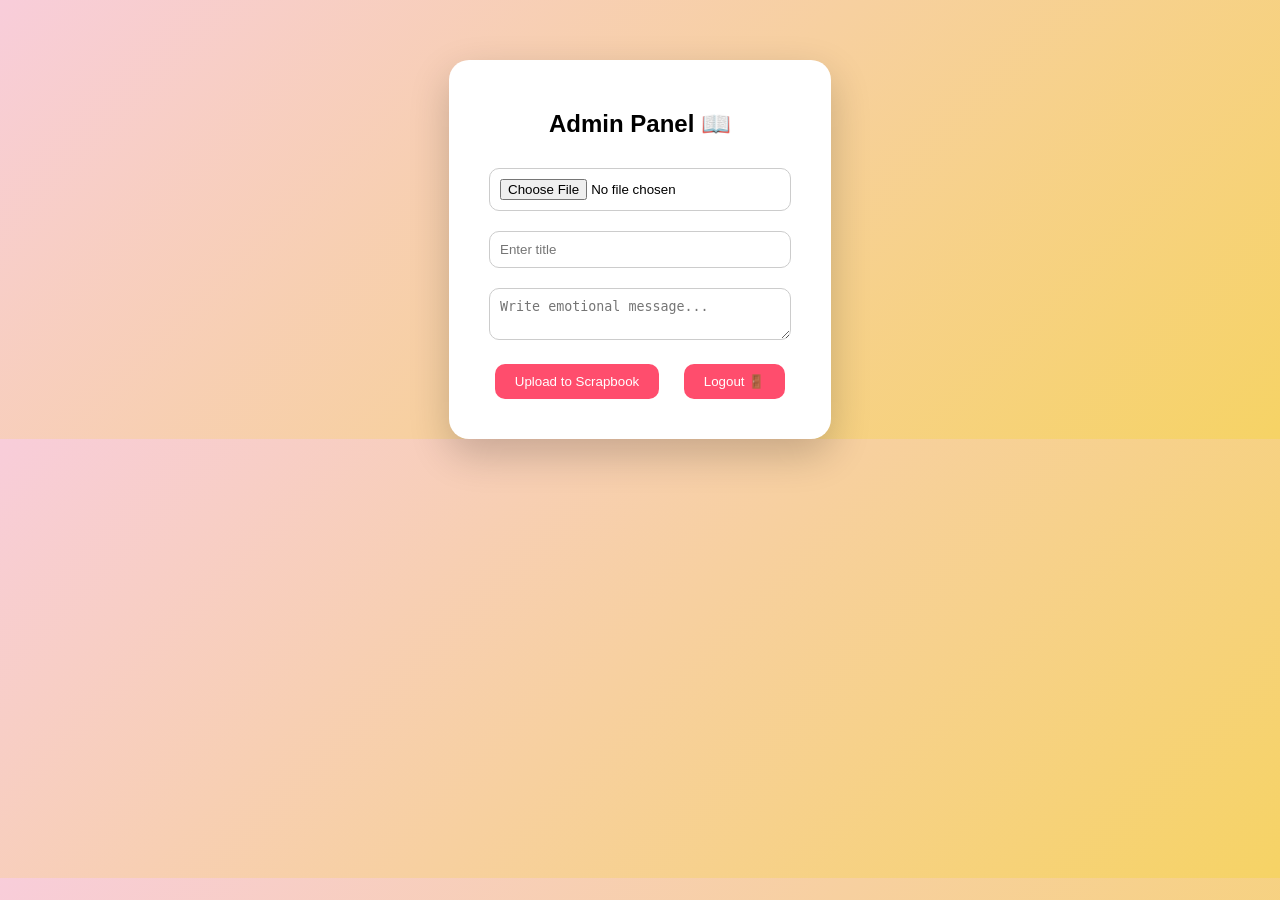
==== admin.html @ 9c7bb529 "Update admin.html" ====
<!DOCTYPE html>
<html lang="en">
<head>
  <meta charset="UTF-8">
  <title>Admin Panel 🔐</title>

  <style>
    body {
      margin: 0;
      font-family: Arial;
      background: linear-gradient(135deg, #f8cdda, #f6d365);
      text-align: center;
    }

    .container {
      margin-top: 60px;
      background: white;
      display: inline-block;
      padding: 30px;
      border-radius: 20px;
      box-shadow: 0 15px 40px rgba(0,0,0,0.2);
    }

    input, textarea {
      width: 280px;
      padding: 10px;
      margin: 10px;
      border-radius: 10px;
      border: 1px solid #ccc;
    }

    button {
      padding: 10px 20px;
      margin: 10px;
      border-radius: 10px;
      border: none;
      background: #ff4d6d;
      color: white;
      cursor: pointer;
    }

    #preview img,
    #preview video {
      width: 200px;
      margin-top: 10px;
      border-radius: 10px;
    }
  </style>
</head>

<body>

<div class="container">

  <h2>Admin Panel 📖</h2>

  <input type="file" id="fileInput"><br>

  <div id="preview"></div>

  <input type="text" id="title" placeholder="Enter title"><br>

  <textarea id="text" placeholder="Write emotional message..."></textarea><br>

  <button id="addBtn">Upload to Scrapbook</button>
  <button onclick="logout()">Logout 🚪</button>

</div>

<script>

/* =========================
   CONFIG (IMPORTANT)
========================= */
const TOKEN = "YOUR_GITHUB_TOKEN";  // 🔥 put your token
const REPO = "ICEDRHINO23/birthday-bhumika";
const FILE = "data/scrapbook.json";

/* =========================
   PREVIEW
========================= */
document.getElementById("fileInput").addEventListener("change", function(){

  const file = this.files[0];
  const preview = document.getElementById("preview");

  preview.innerHTML = "";

  if(!file) return;

  const url = URL.createObjectURL(file);

  if(file.type.startsWith("video")){
    preview.innerHTML = `<video src="${url}" controls></video>`;
  } else {
    preview.innerHTML = `<img src="${url}">`;
  }

});

/* =========================
   ADD PAGE (GITHUB SAVE)
========================= */
document.getElementById("addBtn").addEventListener("click", async () => {

  const file = document.getElementById("fileInput").files[0];
  const title = document.getElementById("title").value.trim();
  const text = document.getElementById("text").value.trim();

  if (!file || !title || !text) {
    alert("Fill all fields ❌");
    return;
  }

  try {

    const base64 = await toBase64(file);
    const filePath = `scrapbook/${Date.now()}-${file.name}`;

    /* UPLOAD MEDIA */
    await fetch(`https://api.github.com/repos/${REPO}/contents/${filePath}`, {
      method: "PUT",
      headers: {
        Authorization: `token ${TOKEN}`,
        "Content-Type": "application/json"
      },
      body: JSON.stringify({
        message: "upload media",
        content: base64.split(",")[1]
      })
    });

    /* GET EXISTING JSON */
    let res = await fetch(`https://api.github.com/repos/${REPO}/contents/${FILE}`, {
      headers: { Authorization: `token ${TOKEN}` }
    });

    let json = await res.json();
    let data = JSON.parse(atob(json.content));

    /* ADD NEW PAGE */
    data.push({
      type: file.type.startsWith("video") ? "video" : "image",
      src: `./${filePath}`,
      title: title,
      text: text
    });

    /* UPDATE JSON */
    await fetch(`https://api.github.com/repos/${REPO}/contents/${FILE}`, {
      method: "PUT",
      headers: {
        Authorization: `token ${TOKEN}`,
        "Content-Type": "application/json"
      },
      body: JSON.stringify({
        message: "update scrapbook",
        content: btoa(JSON.stringify(data, null, 2)),
        sha: json.sha
      })
    });

    alert("Uploaded to GitHub ✅");

  } catch (err) {
    console.error(err);
    alert("Upload failed ❌");
  }

});

/* =========================
   HELPER
========================= */
function toBase64(file){
  return new Promise(resolve=>{
    const reader = new FileReader();
    reader.onload = () => resolve(reader.result);
    reader.readAsDataURL(file);
  });
}

/* =========================
   LOGOUT
========================= */
function logout(){
  window.location.href = "index.html";
}

</script>

</body>
</html>
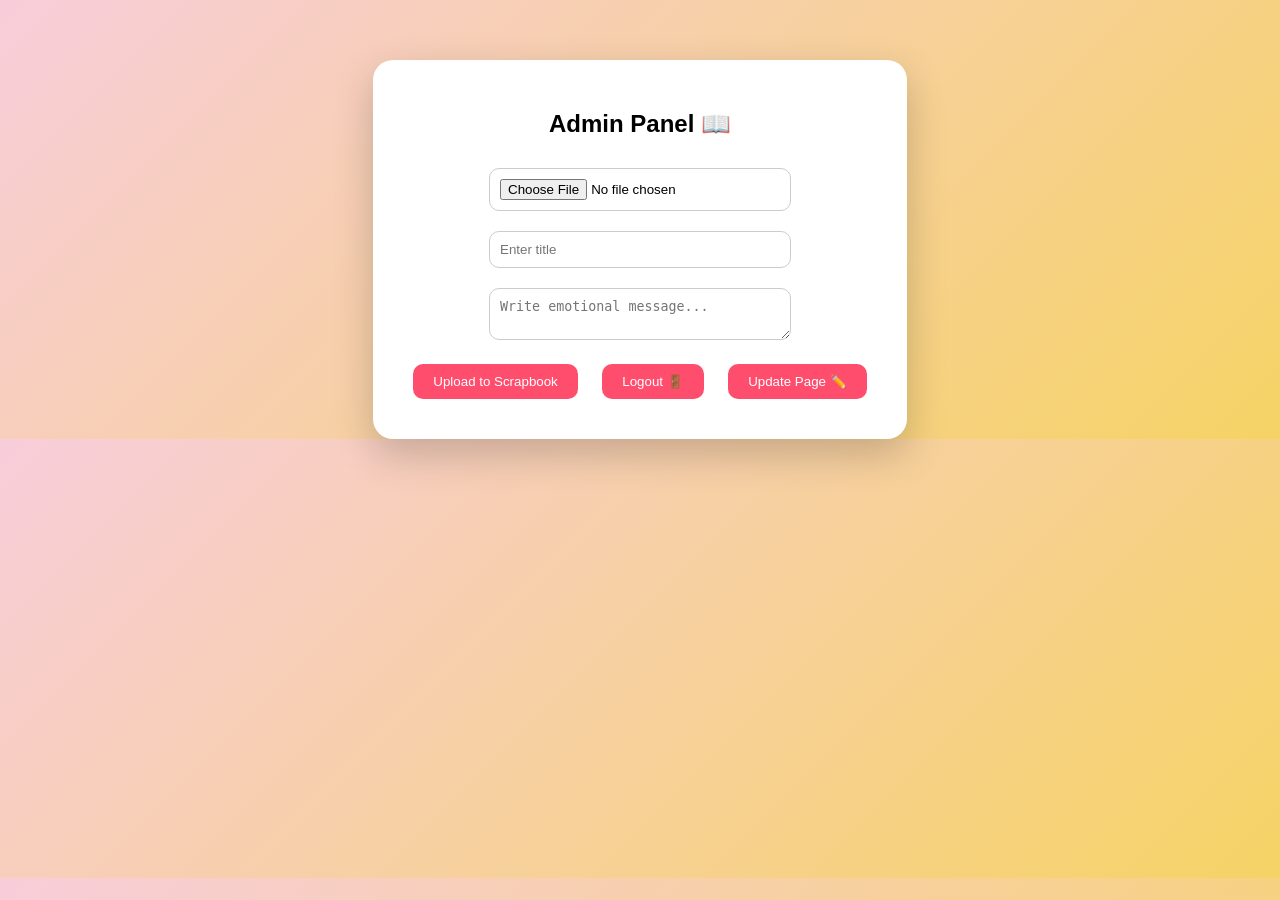
==== commit 1059286c: "Update admin.html" ====
--- a/admin.html
+++ b/admin.html
@@ -64,9 +64,10 @@
 
   <button id="addBtn">Upload to Scrapbook</button>
   <button onclick="logout()">Logout 🚪</button>
+  <button id="updateBtn">Update Page ✏️</button>
 
 </div>
-
+<div id="list"></div>
 <script>
 
 /* =========================
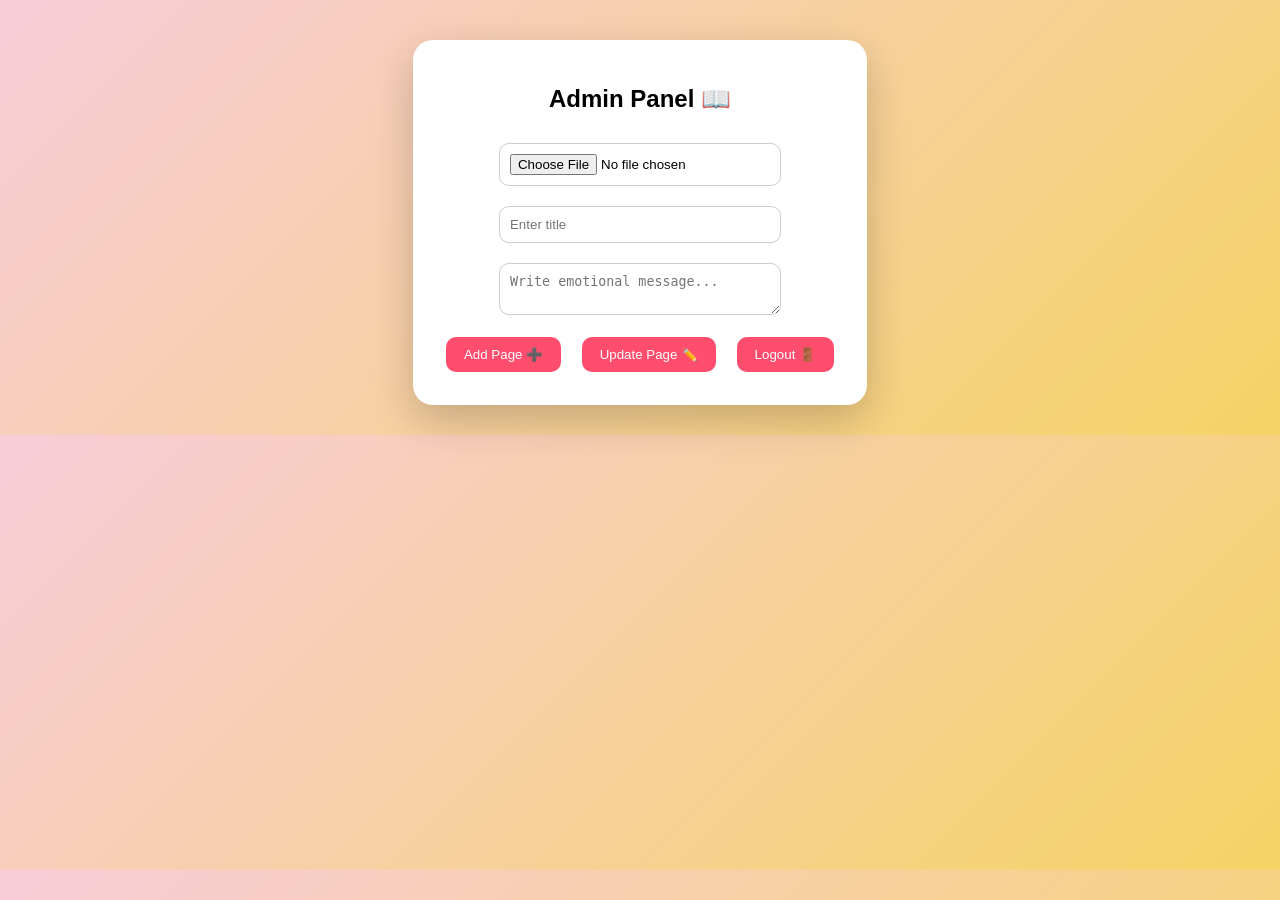
==== commit b532792e: "Update admin.html" ====
--- a/admin.html
+++ b/admin.html
@@ -1,177 +1,113 @@
 <!DOCTYPE html>
 <html lang="en">
 <head>
-  <meta charset="UTF-8">
-  <title>Admin Panel 🔐</title>
-
-  <style>
-    body {
-      margin: 0;
-      font-family: Arial;
-      background: linear-gradient(135deg, #f8cdda, #f6d365);
-      text-align: center;
-    }
-
-    .container {
-      margin-top: 60px;
-      background: white;
-      display: inline-block;
-      padding: 30px;
-      border-radius: 20px;
-      box-shadow: 0 15px 40px rgba(0,0,0,0.2);
-    }
-
-    input, textarea {
-      width: 280px;
-      padding: 10px;
-      margin: 10px;
-      border-radius: 10px;
-      border: 1px solid #ccc;
-    }
-
-    button {
-      padding: 10px 20px;
-      margin: 10px;
-      border-radius: 10px;
-      border: none;
-      background: #ff4d6d;
-      color: white;
-      cursor: pointer;
-    }
-
-    #preview img,
-    #preview video {
-      width: 200px;
-      margin-top: 10px;
-      border-radius: 10px;
-    }
-  </style>
+<meta charset="UTF-8">
+<title>Admin Panel 🔐</title>
+
+<style>
+body {
+  margin: 0;
+  font-family: Arial;
+  background: linear-gradient(135deg, #f8cdda, #f6d365);
+  text-align: center;
+}
+
+.container {
+  margin-top: 40px;
+  background: white;
+  display: inline-block;
+  padding: 25px;
+  border-radius: 20px;
+  box-shadow: 0 15px 40px rgba(0,0,0,0.2);
+}
+
+input, textarea {
+  width: 260px;
+  padding: 10px;
+  margin: 10px;
+  border-radius: 10px;
+  border: 1px solid #ccc;
+}
+
+button {
+  padding: 10px 18px;
+  margin: 8px;
+  border-radius: 10px;
+  border: none;
+  background: #ff4d6d;
+  color: white;
+  cursor: pointer;
+}
+
+button:hover {
+  opacity: 0.9;
+}
+
+#preview img,
+#preview video {
+  width: 180px;
+  border-radius: 10px;
+  margin-top: 10px;
+}
+
+#list {
+  margin-top: 30px;
+}
+</style>
+
 </head>
 
 <body>
 
 <div class="container">
 
-  <h2>Admin Panel 📖</h2>
-
-  <input type="file" id="fileInput"><br>
-
-  <div id="preview"></div>
-
-  <input type="text" id="title" placeholder="Enter title"><br>
-
-  <textarea id="text" placeholder="Write emotional message..."></textarea><br>
-
-  <button id="addBtn">Upload to Scrapbook</button>
-  <button onclick="logout()">Logout 🚪</button>
-  <button id="updateBtn">Update Page ✏️</button>
+<h2>Admin Panel 📖</h2>
+
+<input type="file" id="fileInput"><br>
+
+<div id="preview"></div>
+
+<input type="text" id="title" placeholder="Enter title"><br>
+
+<textarea id="text" placeholder="Write emotional message..."></textarea><br>
+
+<button id="addBtn">Add Page ➕</button>
+<button id="updateBtn">Update Page ✏️</button>
+<button onclick="logout()">Logout 🚪</button>
 
 </div>
+
 <div id="list"></div>
+
 <script>
 
 /* =========================
-   CONFIG (IMPORTANT)
-========================= */
-const TOKEN = "YOUR_GITHUB_TOKEN";  // 🔥 put your token
+   CONFIG
+========================= */
+const TOKEN = "PASTE_YOUR_REAL_TOKEN_HERE";
 const REPO = "ICEDRHINO23/birthday-bhumika";
 const FILE = "data/scrapbook.json";
 
+let editIndex = null;
+
 /* =========================
    PREVIEW
 ========================= */
-document.getElementById("fileInput").addEventListener("change", function(){
-
+fileInput.onchange = function(){
   const file = this.files[0];
-  const preview = document.getElementById("preview");
-
   preview.innerHTML = "";
 
   if(!file) return;
 
   const url = URL.createObjectURL(file);
 
-  if(file.type.startsWith("video")){
-    preview.innerHTML = `<video src="${url}" controls></video>`;
-  } else {
-    preview.innerHTML = `<img src="${url}">`;
-  }
-
-});
-
-/* =========================
-   ADD PAGE (GITHUB SAVE)
-========================= */
-document.getElementById("addBtn").addEventListener("click", async () => {
-
-  const file = document.getElementById("fileInput").files[0];
-  const title = document.getElementById("title").value.trim();
-  const text = document.getElementById("text").value.trim();
-
-  if (!file || !title || !text) {
-    alert("Fill all fields ❌");
-    return;
-  }
-
-  try {
-
-    const base64 = await toBase64(file);
-    const filePath = `scrapbook/${Date.now()}-${file.name}`;
-
-    /* UPLOAD MEDIA */
-    await fetch(`https://api.github.com/repos/${REPO}/contents/${filePath}`, {
-      method: "PUT",
-      headers: {
-        Authorization: `token ${TOKEN}`,
-        "Content-Type": "application/json"
-      },
-      body: JSON.stringify({
-        message: "upload media",
-        content: base64.split(",")[1]
-      })
-    });
-
-    /* GET EXISTING JSON */
-    let res = await fetch(`https://api.github.com/repos/${REPO}/contents/${FILE}`, {
-      headers: { Authorization: `token ${TOKEN}` }
-    });
-
-    let json = await res.json();
-    let data = JSON.parse(atob(json.content));
-
-    /* ADD NEW PAGE */
-    data.push({
-      type: file.type.startsWith("video") ? "video" : "image",
-      src: `./${filePath}`,
-      title: title,
-      text: text
-    });
-
-    /* UPDATE JSON */
-    await fetch(`https://api.github.com/repos/${REPO}/contents/${FILE}`, {
-      method: "PUT",
-      headers: {
-        Authorization: `token ${TOKEN}`,
-        "Content-Type": "application/json"
-      },
-      body: JSON.stringify({
-        message: "update scrapbook",
-        content: btoa(JSON.stringify(data, null, 2)),
-        sha: json.sha
-      })
-    });
-
-    alert("Uploaded to GitHub ✅");
-
-  } catch (err) {
-    console.error(err);
-    alert("Upload failed ❌");
-  }
-
-});
-
-/* =========================
-   HELPER
+  preview.innerHTML = file.type.startsWith("video")
+    ? `<video src="${url}" controls></video>`
+    : `<img src="${url}">`;
+};
+
+/* =========================
+   BASE64
 ========================= */
 function toBase64(file){
   return new Promise(resolve=>{
@@ -182,10 +118,172 @@
 }
 
 /* =========================
+   GET JSON
+========================= */
+async function getData(){
+  const res = await fetch(`https://api.github.com/repos/${REPO}/contents/${FILE}`,{
+    headers:{ Authorization:`token ${TOKEN}` }
+  });
+  return await res.json();
+}
+
+/* =========================
+   SAVE JSON
+========================= */
+async function saveData(data, sha){
+  await fetch(`https://api.github.com/repos/${REPO}/contents/${FILE}`,{
+    method:"PUT",
+    headers:{
+      Authorization:`token ${TOKEN}`,
+      "Content-Type":"application/json"
+    },
+    body:JSON.stringify({
+      message:"update scrapbook",
+      content:btoa(JSON.stringify(data,null,2)),
+      sha:sha
+    })
+  });
+}
+
+/* =========================
+   ADD PAGE
+========================= */
+addBtn.onclick = async () => {
+
+  const file = fileInput.files[0];
+  const titleVal = title.value.trim();
+  const textVal = text.value.trim();
+
+  if(!file || !titleVal || !textVal){
+    alert("Fill all fields ❌");
+    return;
+  }
+
+  const base64 = await toBase64(file);
+  const filePath = `scrapbook/${Date.now()}-${file.name}`;
+
+  /* upload media */
+  await fetch(`https://api.github.com/repos/${REPO}/contents/${filePath}`,{
+    method:"PUT",
+    headers:{
+      Authorization:`token ${TOKEN}`,
+      "Content-Type":"application/json"
+    },
+    body:JSON.stringify({
+      message:"upload media",
+      content:base64.split(",")[1]
+    })
+  });
+
+  const fileData = await getData();
+  let data = JSON.parse(atob(fileData.content));
+
+  data.push({
+    type: file.type.startsWith("video") ? "video" : "image",
+    src:`./${filePath}`,
+    title:titleVal,
+    text:textVal
+  });
+
+  await saveData(data, fileData.sha);
+
+  alert("Added ✅");
+  location.reload();
+};
+
+/* =========================
+   LOAD LIST
+========================= */
+async function loadList(){
+
+  const fileData = await getData();
+  const data = JSON.parse(atob(fileData.content));
+
+  list.innerHTML = "";
+
+  data.forEach((item,i)=>{
+
+    list.innerHTML += `
+      <div>
+        <b>${item.title}</b><br>
+        <button onclick="editPage(${i})">Edit</button>
+        <button onclick="deletePage(${i})">Delete</button>
+        <hr>
+      </div>
+    `;
+  });
+
+}
+
+loadList();
+
+/* =========================
+   EDIT
+========================= */
+window.editPage = async function(i){
+
+  const fileData = await getData();
+  const data = JSON.parse(atob(fileData.content));
+
+  const item = data[i];
+
+  title.value = item.title;
+  text.value = item.text;
+
+  preview.innerHTML = item.type === "video"
+    ? `<video src="${item.src}" controls></video>`
+    : `<img src="${item.src}">`;
+
+  editIndex = i;
+
+  alert("Click UPDATE to save ✏️");
+};
+
+/* =========================
+   UPDATE
+========================= */
+updateBtn.onclick = async () => {
+
+  if(editIndex === null){
+    alert("Select page first ❌");
+    return;
+  }
+
+  const fileData = await getData();
+  let data = JSON.parse(atob(fileData.content));
+
+  data[editIndex].title = title.value;
+  data[editIndex].text = text.value;
+
+  await saveData(data, fileData.sha);
+
+  alert("Updated ✅");
+  location.reload();
+};
+
+/* =========================
+   DELETE
+========================= */
+window.deletePage = async function(i){
+
+  if(!confirm("Delete this page?")) return;
+
+  const fileData = await getData();
+  let data = JSON.parse(atob(fileData.content));
+
+  data.splice(i,1);
+
+  await saveData(data, fileData.sha);
+
+  alert("Deleted 🗑️");
+  location.reload();
+};
+
+/* =========================
    LOGOUT
 ========================= */
 function logout(){
-  window.location.href = "index.html";
+  window.location.href="index.html";
 }
 
 </script>
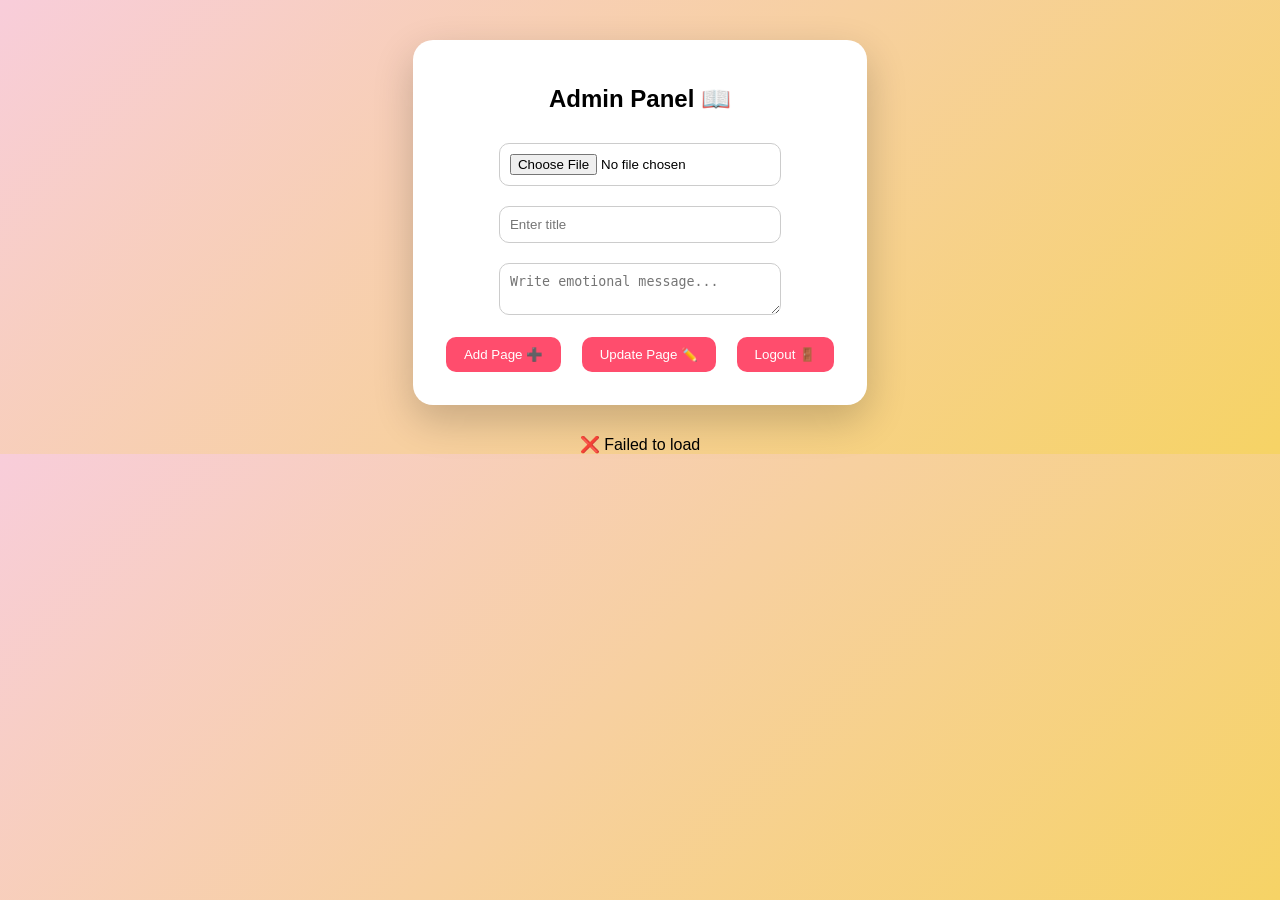
==== commit 152ab700: "Update admin.html" ====
--- a/admin.html
+++ b/admin.html
@@ -84,7 +84,7 @@
 /* =========================
    CONFIG
 ========================= */
-const TOKEN = "PASTE_YOUR_REAL_TOKEN_HERE";
+const TOKEN = "PASTE_YOUR_REAL_TOKEN_HERE"; // 🔥 replace
 const REPO = "ICEDRHINO23/birthday-bhumika";
 const FILE = "data/scrapbook.json";
 
@@ -118,20 +118,40 @@
 }
 
 /* =========================
-   GET JSON
+   SAFE PARSE
+========================= */
+function safeParse(content){
+  try{
+    return JSON.parse(atob(content));
+  }catch{
+    return [];
+  }
+}
+
+/* =========================
+   GET DATA (SAFE)
 ========================= */
 async function getData(){
+
   const res = await fetch(`https://api.github.com/repos/${REPO}/contents/${FILE}`,{
     headers:{ Authorization:`token ${TOKEN}` }
   });
+
+  if(!res.ok){
+    const err = await res.json();
+    console.error("GitHub Error:", err);
+    throw new Error("Auth/File error");
+  }
+
   return await res.json();
 }
 
 /* =========================
-   SAVE JSON
+   SAVE DATA
 ========================= */
 async function saveData(data, sha){
-  await fetch(`https://api.github.com/repos/${REPO}/contents/${FILE}`,{
+
+  const res = await fetch(`https://api.github.com/repos/${REPO}/contents/${FILE}`,{
     method:"PUT",
     headers:{
       Authorization:`token ${TOKEN}`,
@@ -143,6 +163,14 @@
       sha:sha
     })
   });
+
+  if(!res.ok){
+    console.error(await res.json());
+    alert("❌ Save failed");
+    return false;
+  }
+
+  return true;
 }
 
 /* =========================
@@ -159,71 +187,98 @@
     return;
   }
 
-  const base64 = await toBase64(file);
-  const filePath = `scrapbook/${Date.now()}-${file.name}`;
-
-  /* upload media */
-  await fetch(`https://api.github.com/repos/${REPO}/contents/${filePath}`,{
-    method:"PUT",
-    headers:{
-      Authorization:`token ${TOKEN}`,
-      "Content-Type":"application/json"
-    },
-    body:JSON.stringify({
-      message:"upload media",
-      content:base64.split(",")[1]
-    })
-  });
+  try{
+
+    const base64 = await toBase64(file);
+    const filePath = `scrapbook/${Date.now()}-${file.name}`;
+
+    /* UPLOAD MEDIA */
+    const upload = await fetch(`https://api.github.com/repos/${REPO}/contents/${filePath}`,{
+      method:"PUT",
+      headers:{
+        Authorization:`token ${TOKEN}`,
+        "Content-Type":"application/json"
+      },
+      body:JSON.stringify({
+        message:"upload media",
+        content:base64.split(",")[1]
+      })
+    });
+
+    if(!upload.ok){
+      console.error(await upload.json());
+      alert("❌ Upload failed");
+      return;
+    }
+
+    /* LOAD JSON */
+    const fileData = await getData();
+    let data = safeParse(fileData.content);
+
+    data.push({
+      type: file.type.startsWith("video") ? "video" : "image",
+      src:`./${filePath}`,
+      title:titleVal,
+      text:textVal
+    });
+
+    const ok = await saveData(data, fileData.sha);
+
+    if(ok){
+      alert("Added ✅");
+      location.reload();
+    }
+
+  }catch(err){
+    console.error(err);
+    alert("❌ Error occurred");
+  }
+};
+
+/* =========================
+   LOAD LIST
+========================= */
+async function loadList(){
+
+  try{
+
+    const fileData = await getData();
+    const data = safeParse(fileData.content);
+
+    list.innerHTML = "";
+
+    if(!data.length){
+      list.innerHTML = "<p>No pages yet</p>";
+      return;
+    }
+
+    data.forEach((item,i)=>{
+
+      list.innerHTML += `
+        <div>
+          <b>${item.title}</b><br>
+          <button onclick="editPage(${i})">Edit</button>
+          <button onclick="deletePage(${i})">Delete</button>
+          <hr>
+        </div>
+      `;
+    });
+
+  }catch(err){
+    console.error(err);
+    list.innerHTML = "❌ Failed to load";
+  }
+}
+
+loadList();
+
+/* =========================
+   EDIT
+========================= */
+window.editPage = async function(i){
 
   const fileData = await getData();
-  let data = JSON.parse(atob(fileData.content));
-
-  data.push({
-    type: file.type.startsWith("video") ? "video" : "image",
-    src:`./${filePath}`,
-    title:titleVal,
-    text:textVal
-  });
-
-  await saveData(data, fileData.sha);
-
-  alert("Added ✅");
-  location.reload();
-};
-
-/* =========================
-   LOAD LIST
-========================= */
-async function loadList(){
-
-  const fileData = await getData();
-  const data = JSON.parse(atob(fileData.content));
-
-  list.innerHTML = "";
-
-  data.forEach((item,i)=>{
-
-    list.innerHTML += `
-      <div>
-        <b>${item.title}</b><br>
-        <button onclick="editPage(${i})">Edit</button>
-        <button onclick="deletePage(${i})">Delete</button>
-        <hr>
-      </div>
-    `;
-  });
-
-}
-
-loadList();
-
-/* =========================
-   EDIT
-========================= */
-window.editPage = async function(i){
-
-  const fileData = await getData();
-  const data = JSON.parse(atob(fileData.content));
+  const data = safeParse(fileData.content);
 
   const item = data[i];
 
@@ -235,8 +290,6 @@
     : `<img src="${item.src}">`;
 
   editIndex = i;
-
-  alert("Click UPDATE to save ✏️");
 };
 
 /* =========================
@@ -250,15 +303,17 @@
   }
 
   const fileData = await getData();
-  let data = JSON.parse(atob(fileData.content));
-
-  data[editIndex].title = title.value;
-  data[editIndex].text = text.value;
-
-  await saveData(data, fileData.sha);
-
-  alert("Updated ✅");
-  location.reload();
+  let data = safeParse(fileData.content);
+
+  data[editIndex].title = title.value.trim();
+  data[editIndex].text = text.value.trim();
+
+  const ok = await saveData(data, fileData.sha);
+
+  if(ok){
+    alert("Updated ✅");
+    location.reload();
+  }
 };
 
 /* =========================
@@ -269,14 +324,16 @@
   if(!confirm("Delete this page?")) return;
 
   const fileData = await getData();
-  let data = JSON.parse(atob(fileData.content));
+  let data = safeParse(fileData.content);
 
   data.splice(i,1);
 
-  await saveData(data, fileData.sha);
-
-  alert("Deleted 🗑️");
-  location.reload();
+  const ok = await saveData(data, fileData.sha);
+
+  if(ok){
+    alert("Deleted 🗑️");
+    location.reload();
+  }
 };
 
 /* =========================
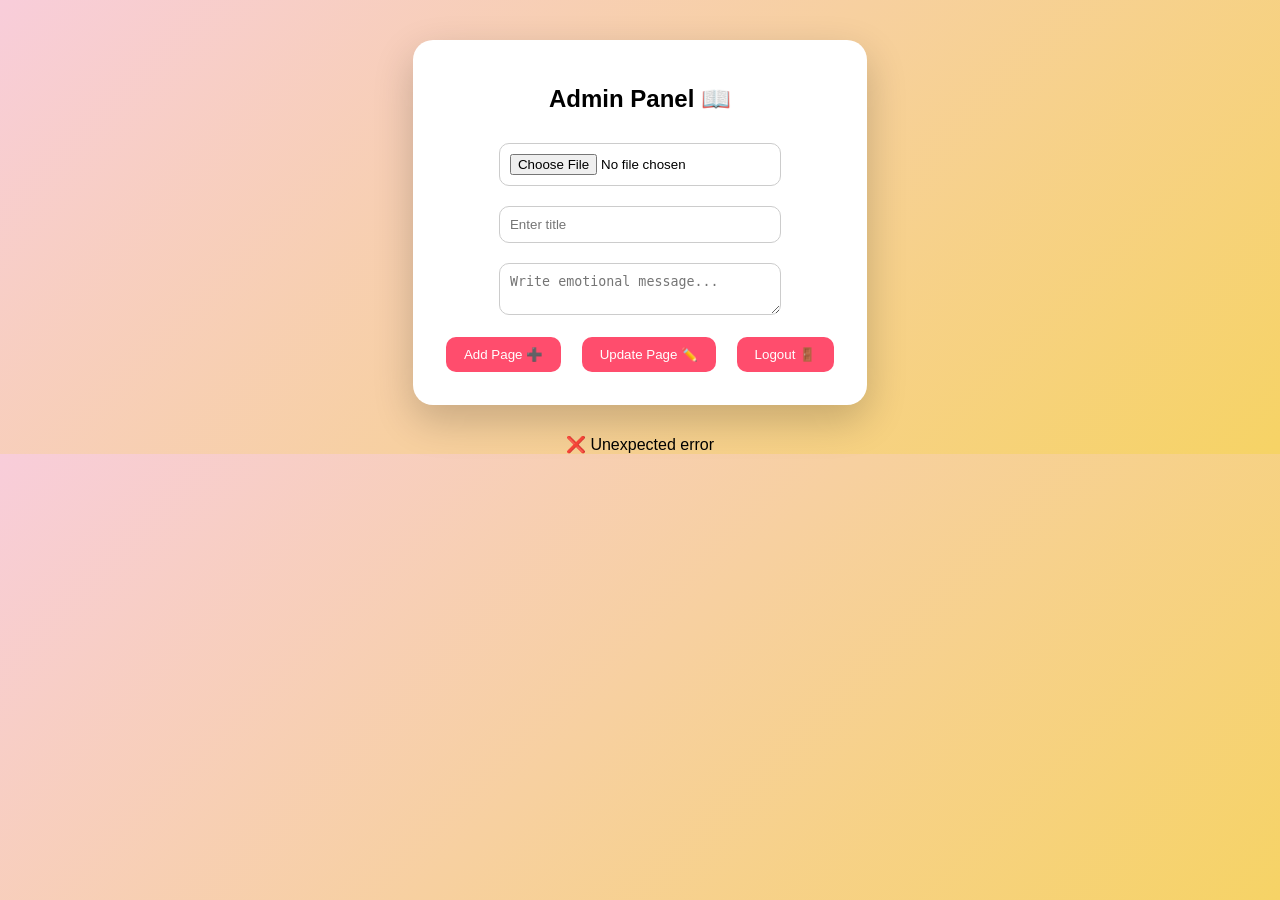
==== commit b01f9361: "Update admin.html" ====
--- a/admin.html
+++ b/admin.html
@@ -84,7 +84,7 @@
 /* =========================
    CONFIG
 ========================= */
-const TOKEN = "PASTE_YOUR_REAL_TOKEN_HERE"; // 🔥 replace
+const TOKEN = "PASTE_YOUR_REAL_TOKEN_HERE";
 const REPO = "ICEDRHINO23/birthday-bhumika";
 const FILE = "data/scrapbook.json";
 
@@ -121,29 +121,36 @@
    SAFE PARSE
 ========================= */
 function safeParse(content){
+
   try{
-    return JSON.parse(atob(content));
-  }catch{
+    const clean = (content || "").replace(/\n/g, "");
+    return JSON.parse(atob(clean));
+  }catch(e){
+    console.error("Decode error:", e);
     return [];
   }
 }
 
 /* =========================
-   GET DATA (SAFE)
+   GET DATA
 ========================= */
 async function getData(){
 
-  const res = await fetch(`https://api.github.com/repos/${REPO}/contents/${FILE}`,{
-    headers:{ Authorization:`token ${TOKEN}` }
-  });
+  const res = await fetch(
+    `https://api.github.com/repos/${REPO}/contents/${FILE}`,
+    {
+      headers:{ Authorization:`token ${TOKEN}` }
+    }
+  );
+
+  const data = await res.json();
 
   if(!res.ok){
-    const err = await res.json();
-    console.error("GitHub Error:", err);
-    throw new Error("Auth/File error");
-  }
-
-  return await res.json();
+    console.error("GitHub Error:", data);
+    throw new Error(data.message || "GitHub error");
+  }
+
+  return data;
 }
 
 /* =========================
@@ -151,59 +158,64 @@
 ========================= */
 async function saveData(data, sha){
 
-  const res = await fetch(`https://api.github.com/repos/${REPO}/contents/${FILE}`,{
-    method:"PUT",
-    headers:{
-      Authorization:`token ${TOKEN}`,
-      "Content-Type":"application/json"
-    },
-    body:JSON.stringify({
-      message:"update scrapbook",
-      content:btoa(JSON.stringify(data,null,2)),
-      sha:sha
-    })
-  });
-
-  if(!res.ok){
-    console.error(await res.json());
-    alert("❌ Save failed");
-    return false;
-  }
-
-  return true;
-}
-
-/* =========================
-   ADD PAGE
-========================= */
-addBtn.onclick = async () => {
-
-  const file = fileInput.files[0];
-  const titleVal = title.value.trim();
-  const textVal = text.value.trim();
-
-  if(!file || !titleVal || !textVal){
-    alert("Fill all fields ❌");
-    return;
-  }
-
-  try{
-
-    const base64 = await toBase64(file);
-    const filePath = `scrapbook/${Date.now()}-${file.name}`;
-
-    /* UPLOAD MEDIA */
-    const upload = await fetch(`https://api.github.com/repos/${REPO}/contents/${filePath}`,{
+  const res = await fetch(
+    `https://api.github.com/repos/${REPO}/contents/${FILE}`,
+    {
       method:"PUT",
       headers:{
         Authorization:`token ${TOKEN}`,
         "Content-Type":"application/json"
       },
       body:JSON.stringify({
-        message:"upload media",
-        content:base64.split(",")[1]
+        message:"update scrapbook",
+        content:btoa(JSON.stringify(data,null,2)),
+        sha:sha
       })
-    });
+    }
+  );
+
+  if(!res.ok){
+    console.error(await res.json());
+    alert("❌ Save failed");
+    return false;
+  }
+
+  return true;
+}
+
+/* =========================
+   ADD PAGE
+========================= */
+addBtn.onclick = async () => {
+
+  const file = fileInput.files[0];
+  const titleVal = title.value.trim();
+  const textVal = text.value.trim();
+
+  if(!file || !titleVal || !textVal){
+    alert("Fill all fields ❌");
+    return;
+  }
+
+  try{
+
+    const base64 = await toBase64(file);
+    const filePath = `scrapbook/${Date.now()}-${file.name}`;
+
+    const upload = await fetch(
+      `https://api.github.com/repos/${REPO}/contents/${filePath}`,
+      {
+        method:"PUT",
+        headers:{
+          Authorization:`token ${TOKEN}`,
+          "Content-Type":"application/json"
+        },
+        body:JSON.stringify({
+          message:"upload media",
+          content:base64.split(",")[1]
+        })
+      }
+    );
 
     if(!upload.ok){
       console.error(await upload.json());
@@ -211,7 +223,6 @@
       return;
     }
 
-    /* LOAD JSON */
     const fileData = await getData();
     let data = safeParse(fileData.content);
 
@@ -236,14 +247,42 @@
 };
 
 /* =========================
-   LOAD LIST
+   LOAD LIST (FINAL FIX)
 ========================= */
 async function loadList(){
 
   try{
 
-    const fileData = await getData();
-    const data = safeParse(fileData.content);
+    const res = await fetch(
+      `https://api.github.com/repos/${REPO}/contents/${FILE}`,
+      {
+        headers:{ Authorization:`token ${TOKEN}` }
+      }
+    );
+
+    const fileData = await res.json();
+
+    if(!res.ok){
+      console.error("GitHub Error:", fileData);
+      list.innerHTML = `
+        <p style="color:red;">
+          ❌ ${fileData.message}
+        </p>
+      `;
+      return;
+    }
+
+    let raw = (fileData.content || "").replace(/\n/g, "");
+
+    let data = [];
+
+    try{
+      data = JSON.parse(atob(raw));
+    }catch(e){
+      console.error("Decode failed:", e);
+      list.innerHTML = "❌ JSON decode failed";
+      return;
+    }
 
     list.innerHTML = "";
 
@@ -253,7 +292,6 @@
     }
 
     data.forEach((item,i)=>{
-
       list.innerHTML += `
         <div>
           <b>${item.title}</b><br>
@@ -266,7 +304,7 @@
 
   }catch(err){
     console.error(err);
-    list.innerHTML = "❌ Failed to load";
+    list.innerHTML = "❌ Unexpected error";
   }
 }
 
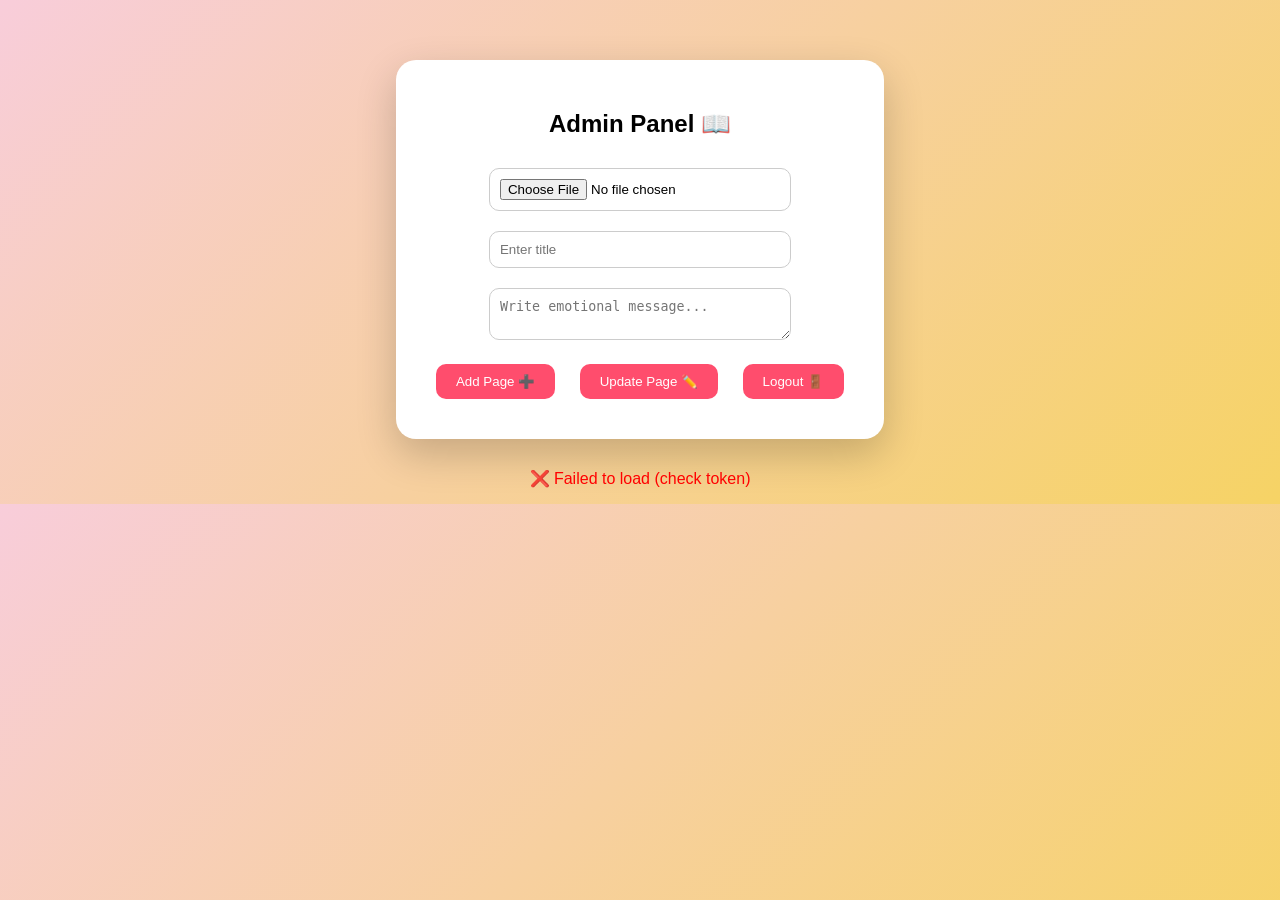
==== commit 431858a9: "Update admin.html" ====
--- a/admin.html
+++ b/admin.html
@@ -13,16 +13,16 @@
 }
 
 .container {
-  margin-top: 40px;
+  margin-top: 60px;
   background: white;
   display: inline-block;
-  padding: 25px;
+  padding: 30px;
   border-radius: 20px;
   box-shadow: 0 15px 40px rgba(0,0,0,0.2);
 }
 
 input, textarea {
-  width: 260px;
+  width: 280px;
   padding: 10px;
   margin: 10px;
   border-radius: 10px;
@@ -30,8 +30,8 @@
 }
 
 button {
-  padding: 10px 18px;
-  margin: 8px;
+  padding: 10px 20px;
+  margin: 10px;
   border-radius: 10px;
   border: none;
   background: #ff4d6d;
@@ -39,22 +39,26 @@
   cursor: pointer;
 }
 
-button:hover {
-  opacity: 0.9;
-}
-
 #preview img,
 #preview video {
-  width: 180px;
+  width: 200px;
+  margin-top: 10px;
   border-radius: 10px;
-  margin-top: 10px;
 }
 
 #list {
   margin-top: 30px;
 }
+
+.card {
+  background: white;
+  padding: 15px;
+  margin: 10px auto;
+  width: 300px;
+  border-radius: 15px;
+  box-shadow: 0 10px 25px rgba(0,0,0,0.2);
+}
 </style>
-
 </head>
 
 <body>
@@ -64,11 +68,9 @@
 <h2>Admin Panel 📖</h2>
 
 <input type="file" id="fileInput"><br>
-
 <div id="preview"></div>
 
 <input type="text" id="title" placeholder="Enter title"><br>
-
 <textarea id="text" placeholder="Write emotional message..."></textarea><br>
 
 <button id="addBtn">Add Page ➕</button>
@@ -84,7 +86,7 @@
 /* =========================
    CONFIG
 ========================= */
-const TOKEN = "PASTE_YOUR_REAL_TOKEN_HERE";
+const TOKEN = "PASTE_YOUR_TOKEN_HERE";
 const REPO = "ICEDRHINO23/birthday-bhumika";
 const FILE = "data/scrapbook.json";
 
@@ -93,24 +95,239 @@
 /* =========================
    PREVIEW
 ========================= */
-fileInput.onchange = function(){
-  const file = this.files[0];
+fileInput.onchange = () => {
+  const file = fileInput.files[0];
   preview.innerHTML = "";
 
-  if(!file) return;
+  if (!file) return;
 
   const url = URL.createObjectURL(file);
 
-  preview.innerHTML = file.type.startsWith("video")
-    ? `<video src="${url}" controls></video>`
-    : `<img src="${url}">`;
+  if (file.type.startsWith("video")) {
+    preview.innerHTML = `<video src="${url}" controls></video>`;
+  } else {
+    preview.innerHTML = `<img src="${url}">`;
+  }
 };
 
 /* =========================
-   BASE64
-========================= */
-function toBase64(file){
-  return new Promise(resolve=>{
+   LOAD LIST
+========================= */
+async function loadList() {
+
+  try {
+    const res = await fetch(`https://api.github.com/repos/${REPO}/contents/${FILE}`, {
+      headers: {
+        Authorization: `Bearer ${TOKEN}`,
+        Accept: "application/vnd.github+json"
+      }
+    });
+
+    if (!res.ok) throw new Error("Auth failed");
+
+    const json = await res.json();
+
+    let data = [];
+
+    try {
+      if (json.content) {
+        data = JSON.parse(atob(json.content));
+      }
+    } catch {
+      data = [];
+    }
+
+    renderList(data, json.sha);
+
+  } catch (err) {
+    list.innerHTML = "<p style='color:red'>❌ Failed to load (check token)</p>";
+  }
+}
+
+/* =========================
+   RENDER LIST
+========================= */
+function renderList(data, sha) {
+
+  list.innerHTML = "";
+
+  data.forEach((item, index) => {
+
+    list.innerHTML += `
+    <div class="card">
+      ${item.type === "video"
+        ? `<video src="${item.src}" controls></video>`
+        : `<img src="${item.src}">`
+      }
+      <h4>${item.title}</h4>
+      <p>${item.text}</p>
+
+      <button onclick="editPage(${index})">Edit</button>
+      <button onclick="deletePage(${index})">Delete</button>
+    </div>
+    `;
+  });
+
+  window.currentData = data;
+  window.currentSha = sha;
+}
+
+/* =========================
+   ADD PAGE
+========================= */
+addBtn.onclick = async () => {
+
+  const file = fileInput.files[0];
+  const t = title.value.trim();
+  const txt = text.value.trim();
+
+  if (!file || !t || !txt) {
+    alert("Fill all fields ❌");
+    return;
+  }
+
+  try {
+
+    const base64 = await toBase64(file);
+    const path = `scrapbook/${Date.now()}-${file.name}`;
+
+    /* UPLOAD MEDIA */
+    await fetch(`https://api.github.com/repos/${REPO}/contents/${path}`, {
+      method: "PUT",
+      headers: {
+        Authorization: `Bearer ${TOKEN}`,
+        Accept: "application/vnd.github+json",
+        "Content-Type": "application/json"
+      },
+      body: JSON.stringify({
+        message: "upload media",
+        content: base64.split(",")[1]
+      })
+    });
+
+    /* GET JSON */
+    const res = await fetch(`https://api.github.com/repos/${REPO}/contents/${FILE}`, {
+      headers: {
+        Authorization: `Bearer ${TOKEN}`,
+        Accept: "application/vnd.github+json"
+      }
+    });
+
+    const json = await res.json();
+
+    let data = [];
+
+    try {
+      data = JSON.parse(atob(json.content));
+    } catch {
+      data = [];
+    }
+
+    data.push({
+      type: file.type.startsWith("video") ? "video" : "image",
+      src: `./${path}`,
+      title: t,
+      text: txt
+    });
+
+    /* UPDATE JSON */
+    await fetch(`https://api.github.com/repos/${REPO}/contents/${FILE}`, {
+      method: "PUT",
+      headers: {
+        Authorization: `Bearer ${TOKEN}`,
+        Accept: "application/vnd.github+json",
+        "Content-Type": "application/json"
+      },
+      body: JSON.stringify({
+        message: "update scrapbook",
+        content: btoa(JSON.stringify(data, null, 2)),
+        sha: json.sha
+      })
+    });
+
+    alert("Uploaded ✅");
+
+    loadList();
+
+  } catch (err) {
+    console.error(err);
+    alert("Upload failed ❌");
+  }
+};
+
+/* =========================
+   EDIT
+========================= */
+function editPage(i) {
+  const item = currentData[i];
+
+  title.value = item.title;
+  text.value = item.text;
+
+  editIndex = i;
+}
+
+/* =========================
+   UPDATE
+========================= */
+updateBtn.onclick = async () => {
+
+  if (editIndex === null) {
+    alert("Select item first");
+    return;
+  }
+
+  currentData[editIndex].title = title.value;
+  currentData[editIndex].text = text.value;
+
+  await fetch(`https://api.github.com/repos/${REPO}/contents/${FILE}`, {
+    method: "PUT",
+    headers: {
+      Authorization: `Bearer ${TOKEN}`,
+      Accept: "application/vnd.github+json",
+      "Content-Type": "application/json"
+    },
+    body: JSON.stringify({
+      message: "update page",
+      content: btoa(JSON.stringify(currentData, null, 2)),
+      sha: currentSha
+    })
+  });
+
+  alert("Updated ✅");
+  loadList();
+};
+
+/* =========================
+   DELETE
+========================= */
+async function deletePage(i) {
+
+  currentData.splice(i, 1);
+
+  await fetch(`https://api.github.com/repos/${REPO}/contents/${FILE}`, {
+    method: "PUT",
+    headers: {
+      Authorization: `Bearer ${TOKEN}`,
+      Accept: "application/vnd.github+json",
+      "Content-Type": "application/json"
+    },
+    body: JSON.stringify({
+      message: "delete page",
+      content: btoa(JSON.stringify(currentData, null, 2)),
+      sha: currentSha
+    })
+  });
+
+  alert("Deleted 🗑️");
+  loadList();
+}
+
+/* =========================
+   HELPER
+========================= */
+function toBase64(file) {
+  return new Promise(resolve => {
     const reader = new FileReader();
     reader.onload = () => resolve(reader.result);
     reader.readAsDataURL(file);
@@ -118,268 +335,14 @@
 }
 
 /* =========================
-   SAFE PARSE
-========================= */
-function safeParse(content){
-
-  try{
-    const clean = (content || "").replace(/\n/g, "");
-    return JSON.parse(atob(clean));
-  }catch(e){
-    console.error("Decode error:", e);
-    return [];
-  }
-}
-
-/* =========================
-   GET DATA
-========================= */
-async function getData(){
-
-  const res = await fetch(
-    `https://api.github.com/repos/${REPO}/contents/${FILE}`,
-    {
-      headers:{ Authorization:`token ${TOKEN}` }
-    }
-  );
-
-  const data = await res.json();
-
-  if(!res.ok){
-    console.error("GitHub Error:", data);
-    throw new Error(data.message || "GitHub error");
-  }
-
-  return data;
-}
-
-/* =========================
-   SAVE DATA
-========================= */
-async function saveData(data, sha){
-
-  const res = await fetch(
-    `https://api.github.com/repos/${REPO}/contents/${FILE}`,
-    {
-      method:"PUT",
-      headers:{
-        Authorization:`token ${TOKEN}`,
-        "Content-Type":"application/json"
-      },
-      body:JSON.stringify({
-        message:"update scrapbook",
-        content:btoa(JSON.stringify(data,null,2)),
-        sha:sha
-      })
-    }
-  );
-
-  if(!res.ok){
-    console.error(await res.json());
-    alert("❌ Save failed");
-    return false;
-  }
-
-  return true;
-}
-
-/* =========================
-   ADD PAGE
-========================= */
-addBtn.onclick = async () => {
-
-  const file = fileInput.files[0];
-  const titleVal = title.value.trim();
-  const textVal = text.value.trim();
-
-  if(!file || !titleVal || !textVal){
-    alert("Fill all fields ❌");
-    return;
-  }
-
-  try{
-
-    const base64 = await toBase64(file);
-    const filePath = `scrapbook/${Date.now()}-${file.name}`;
-
-    const upload = await fetch(
-      `https://api.github.com/repos/${REPO}/contents/${filePath}`,
-      {
-        method:"PUT",
-        headers:{
-          Authorization:`token ${TOKEN}`,
-          "Content-Type":"application/json"
-        },
-        body:JSON.stringify({
-          message:"upload media",
-          content:base64.split(",")[1]
-        })
-      }
-    );
-
-    if(!upload.ok){
-      console.error(await upload.json());
-      alert("❌ Upload failed");
-      return;
-    }
-
-    const fileData = await getData();
-    let data = safeParse(fileData.content);
-
-    data.push({
-      type: file.type.startsWith("video") ? "video" : "image",
-      src:`./${filePath}`,
-      title:titleVal,
-      text:textVal
-    });
-
-    const ok = await saveData(data, fileData.sha);
-
-    if(ok){
-      alert("Added ✅");
-      location.reload();
-    }
-
-  }catch(err){
-    console.error(err);
-    alert("❌ Error occurred");
-  }
-};
-
-/* =========================
-   LOAD LIST (FINAL FIX)
-========================= */
-async function loadList(){
-
-  try{
-
-    const res = await fetch(
-      `https://api.github.com/repos/${REPO}/contents/${FILE}`,
-      {
-        headers:{ Authorization:`token ${TOKEN}` }
-      }
-    );
-
-    const fileData = await res.json();
-
-    if(!res.ok){
-      console.error("GitHub Error:", fileData);
-      list.innerHTML = `
-        <p style="color:red;">
-          ❌ ${fileData.message}
-        </p>
-      `;
-      return;
-    }
-
-    let raw = (fileData.content || "").replace(/\n/g, "");
-
-    let data = [];
-
-    try{
-      data = JSON.parse(atob(raw));
-    }catch(e){
-      console.error("Decode failed:", e);
-      list.innerHTML = "❌ JSON decode failed";
-      return;
-    }
-
-    list.innerHTML = "";
-
-    if(!data.length){
-      list.innerHTML = "<p>No pages yet</p>";
-      return;
-    }
-
-    data.forEach((item,i)=>{
-      list.innerHTML += `
-        <div>
-          <b>${item.title}</b><br>
-          <button onclick="editPage(${i})">Edit</button>
-          <button onclick="deletePage(${i})">Delete</button>
-          <hr>
-        </div>
-      `;
-    });
-
-  }catch(err){
-    console.error(err);
-    list.innerHTML = "❌ Unexpected error";
-  }
-}
-
+   LOGOUT
+========================= */
+function logout(){
+  window.location.href = "index.html";
+}
+
+/* INIT */
 loadList();
-
-/* =========================
-   EDIT
-========================= */
-window.editPage = async function(i){
-
-  const fileData = await getData();
-  const data = safeParse(fileData.content);
-
-  const item = data[i];
-
-  title.value = item.title;
-  text.value = item.text;
-
-  preview.innerHTML = item.type === "video"
-    ? `<video src="${item.src}" controls></video>`
-    : `<img src="${item.src}">`;
-
-  editIndex = i;
-};
-
-/* =========================
-   UPDATE
-========================= */
-updateBtn.onclick = async () => {
-
-  if(editIndex === null){
-    alert("Select page first ❌");
-    return;
-  }
-
-  const fileData = await getData();
-  let data = safeParse(fileData.content);
-
-  data[editIndex].title = title.value.trim();
-  data[editIndex].text = text.value.trim();
-
-  const ok = await saveData(data, fileData.sha);
-
-  if(ok){
-    alert("Updated ✅");
-    location.reload();
-  }
-};
-
-/* =========================
-   DELETE
-========================= */
-window.deletePage = async function(i){
-
-  if(!confirm("Delete this page?")) return;
-
-  const fileData = await getData();
-  let data = safeParse(fileData.content);
-
-  data.splice(i,1);
-
-  const ok = await saveData(data, fileData.sha);
-
-  if(ok){
-    alert("Deleted 🗑️");
-    location.reload();
-  }
-};
-
-/* =========================
-   LOGOUT
-========================= */
-function logout(){
-  window.location.href="index.html";
-}
 
 </script>
 
